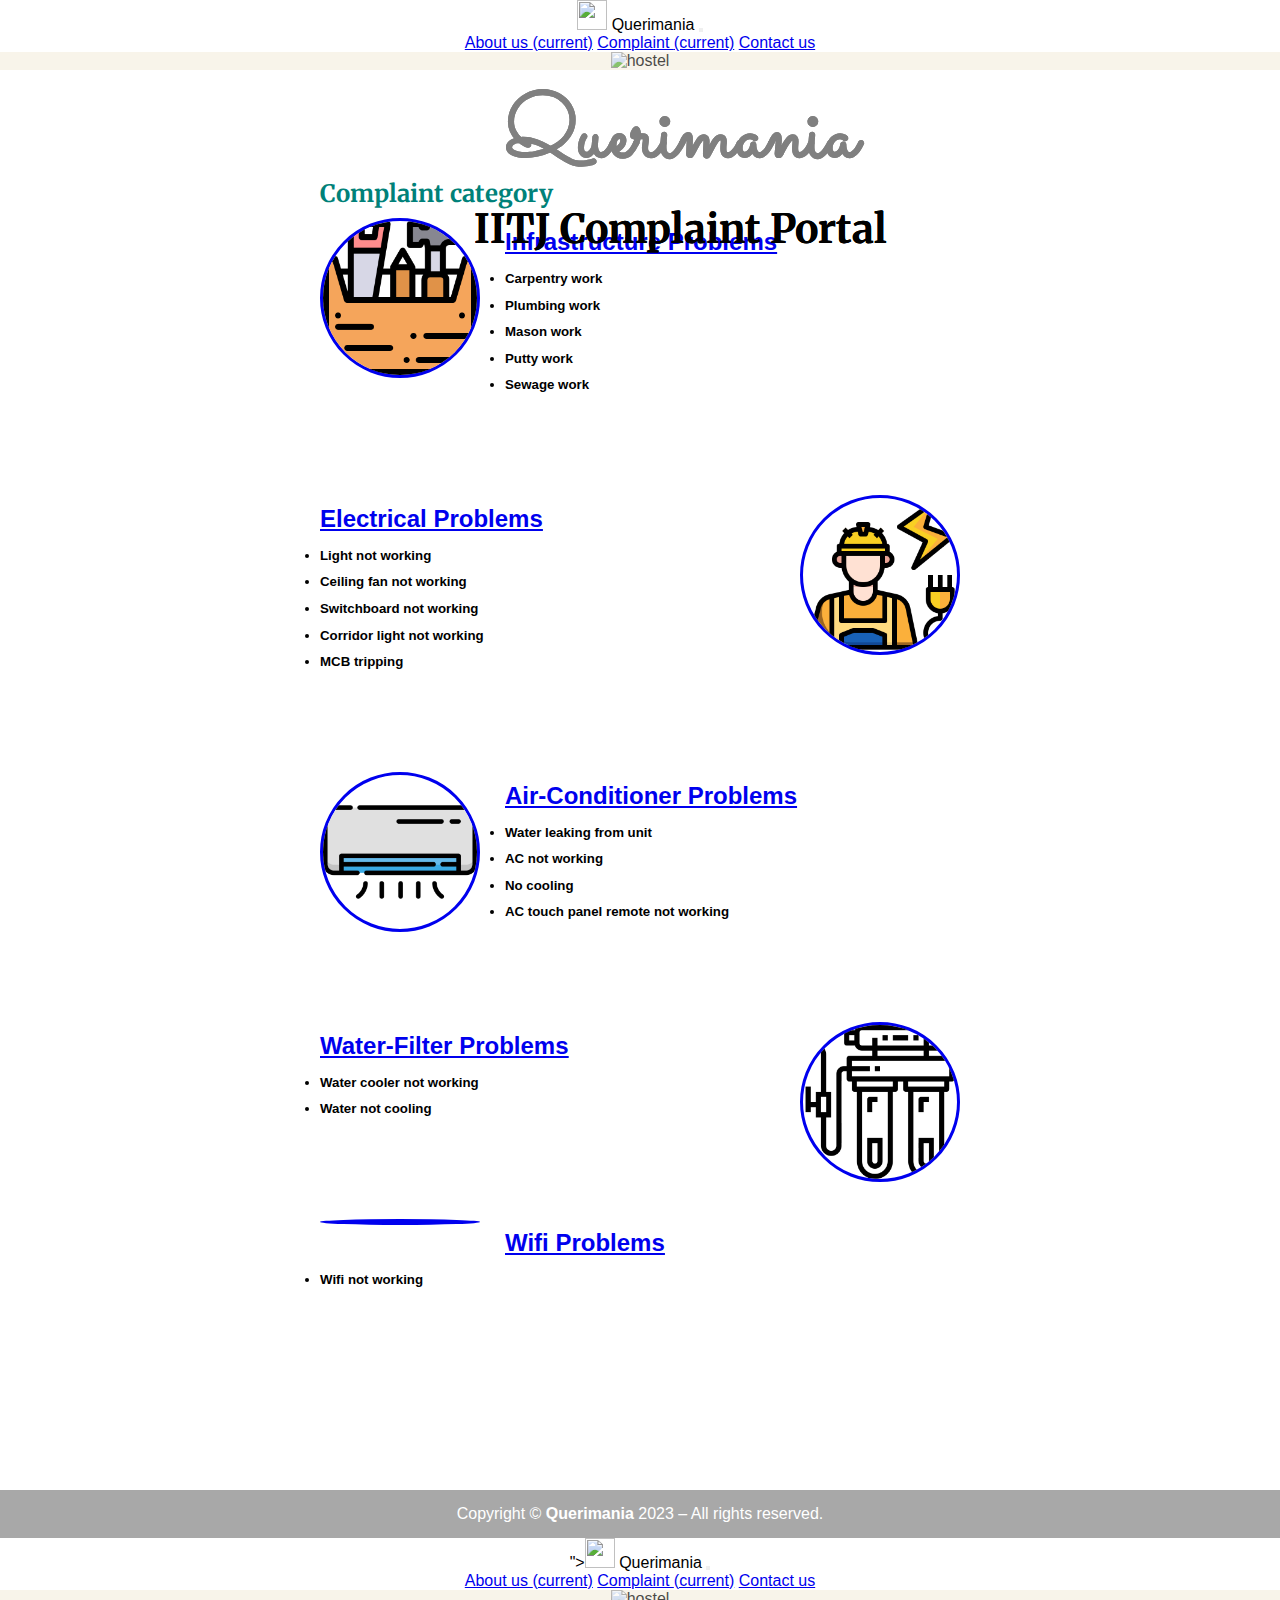
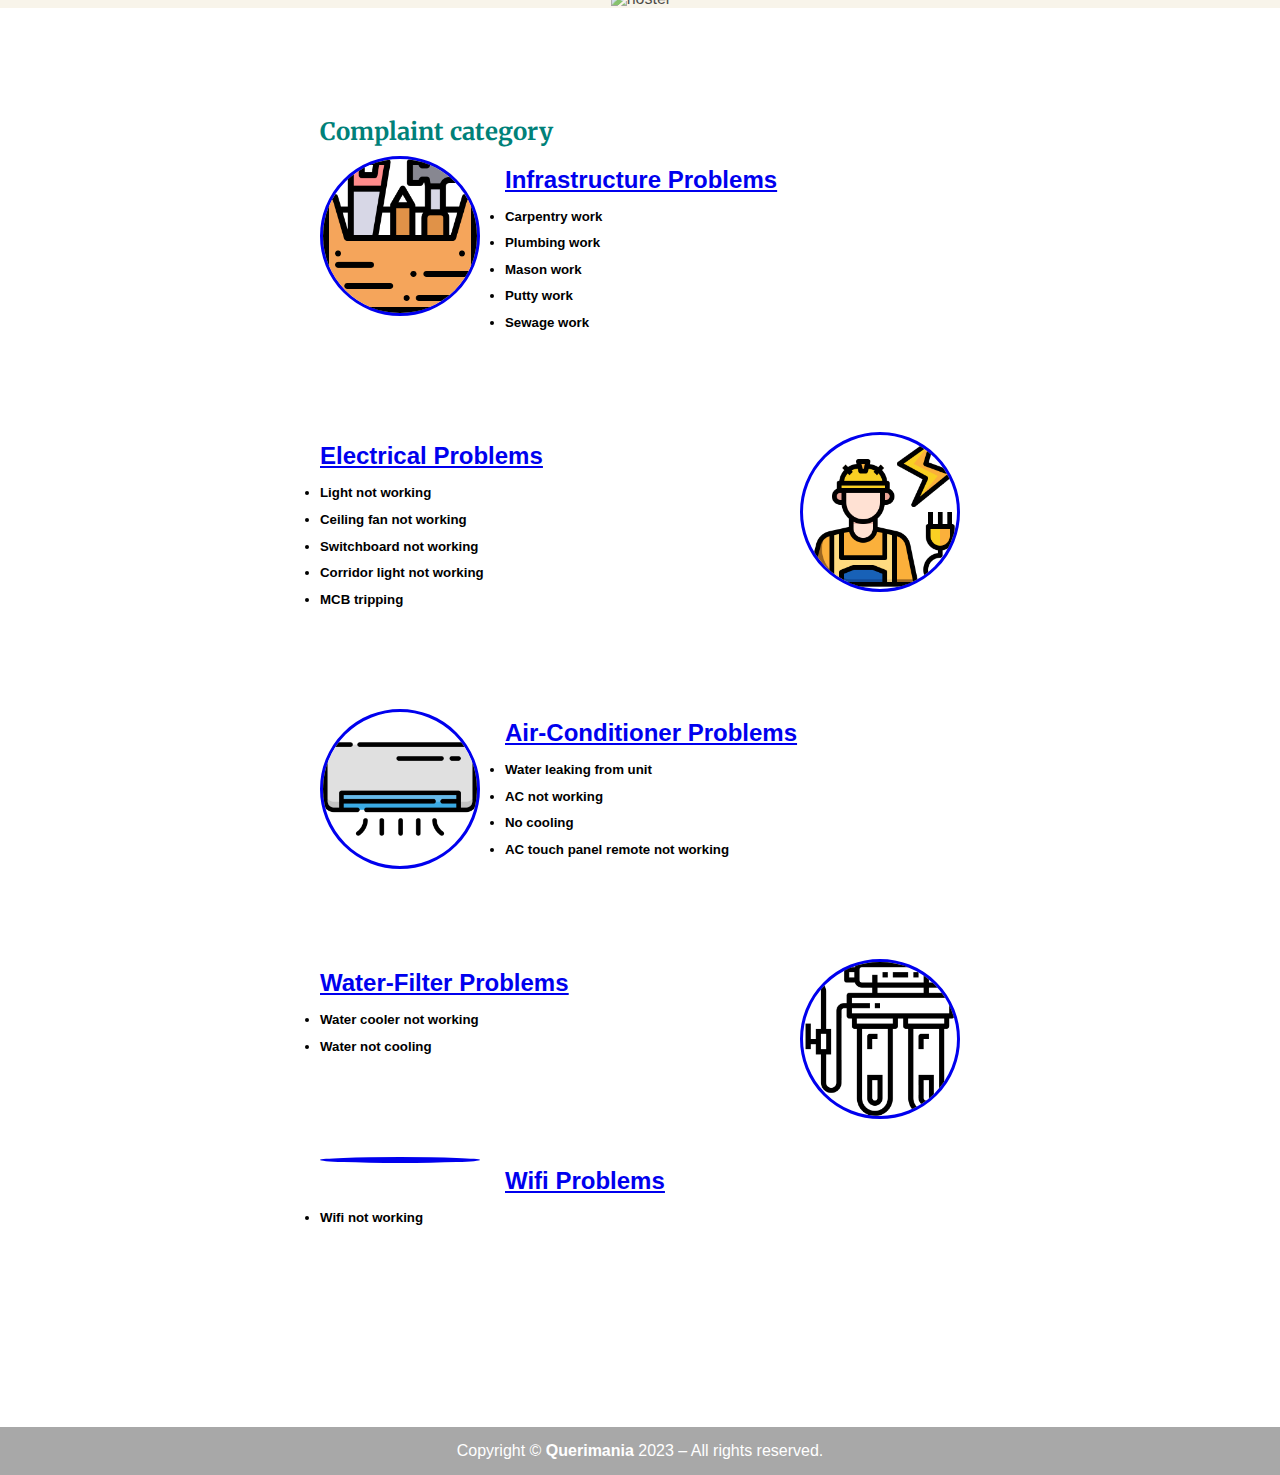
==== index.html @ 6a7a6a06 "Update index.html" ====
<!DOCTYPE html>
<html lang="en">
<head>
   
    <link rel="stylesheet" href="https://cdnjs.cloudflare.com/ajax/libs/font-awesome/6.0.0-beta2/css/all.min.css" integrity="sha512-YWzhKL2whUzgiheMoBFwW8CKV4qpHQAEuvilg9FAn5VJUDwKZZxkJNuGM4XkWuk94WCrrwslk8yWNGmY1EduTA==" crossorigin="anonymous" referrerpolicy="no-referrer" />
    <link rel="preconnect" href="https://fonts.googleapis.com">
    <link rel="preconnect" href="https://fonts.gstatic.com" crossorigin>
    <link href="https://fonts.googleapis.com/css2?family=Merriweather&family=Montserrat&family=Sacramento&display=swap" rel="stylesheet">
    <title>Querimania</title>
    <link href="https://cdn.jsdelivr.net/npm/bootstrap@5.1.3/dist/css/bootstrap.min.css" rel="stylesheet" integrity="sha384-1BmE4kWBq78iYhFldvKuhfTAU6auU8tT94WrHftjDbrCEXSU1oBoqyl2QvZ6jIW3" crossorigin="anonymous">
    <script src="https://cdn.jsdelivr.net/npm/bootstrap@5.1.3/dist/js/bootstrap.bundle.min.js" integrity="sha384-ka7Sk0Gln4gmtz2MlQnikT1wXgYsOg+OMhuP+IlRH9sENBO0LRn5q+8nbTov4+1p" crossorigin="anonymous"></script>
    <link rel="stylesheet" href="css/style.css">
    <link rel="icon" type="image/x-icon" href="https://upload.wikimedia.org/wikipedia/en/8/81/Indian_Institute_of_Technology_Jodhpur_Logo.svg">
</head>
<body bgcolor=#F8F4EA >
    <center>
        <nav class="navbar navbar-expand-lg navbar-dark bg-dark">
            <a class="navbar-brand" href="<!DOCTYPE html>
<html lang="en">
<head>
   
    <link rel="stylesheet" href="https://cdnjs.cloudflare.com/ajax/libs/font-awesome/6.0.0-beta2/css/all.min.css" integrity="sha512-YWzhKL2whUzgiheMoBFwW8CKV4qpHQAEuvilg9FAn5VJUDwKZZxkJNuGM4XkWuk94WCrrwslk8yWNGmY1EduTA==" crossorigin="anonymous" referrerpolicy="no-referrer" />
    <link rel="preconnect" href="https://fonts.googleapis.com">
    <link rel="preconnect" href="https://fonts.gstatic.com" crossorigin>
    <link href="https://fonts.googleapis.com/css2?family=Merriweather&family=Montserrat&family=Sacramento&display=swap" rel="stylesheet">
    <title>Querimania</title>
    <link href="https://cdn.jsdelivr.net/npm/bootstrap@5.1.3/dist/css/bootstrap.min.css" rel="stylesheet" integrity="sha384-1BmE4kWBq78iYhFldvKuhfTAU6auU8tT94WrHftjDbrCEXSU1oBoqyl2QvZ6jIW3" crossorigin="anonymous">
    <script src="https://cdn.jsdelivr.net/npm/bootstrap@5.1.3/dist/js/bootstrap.bundle.min.js" integrity="sha384-ka7Sk0Gln4gmtz2MlQnikT1wXgYsOg+OMhuP+IlRH9sENBO0LRn5q+8nbTov4+1p" crossorigin="anonymous"></script>
    <link rel="stylesheet" href="css/style.css">
    <link rel="icon" type="image/x-icon" href="https://upload.wikimedia.org/wikipedia/en/8/81/Indian_Institute_of_Technology_Jodhpur_Logo.svg">
</head>
<body bgcolor=#F8F4EA >
    <center>
        <nav class="navbar navbar-expand-lg navbar-dark bg-dark">
            <a class="navbar-brand" https://querimania.github.io/iitj/"><img src="https://upload.wikimedia.org/wikipedia/en/8/81/Indian_Institute_of_Technology_Jodhpur_Logo.svg" width="30" height="30" class="d-inline-block align-top" alt="">
                Querimania</a>
            <button class="navbar-toggler" type="button" data-toggle="collapse" data-target="#navbarNavAltMarkup" aria-controls="navbarNavAltMarkup" aria-expanded="false" aria-label="Toggle navigation">
              <span class="navbar-toggler-icon"></span>
            </button>
            <div class="collapse navbar-collapse" id="navbarNavAltMarkup">
              <div class="navbar-nav">
                <a class="nav-item nav-link active" href="https://querimania.github.io/iitj/au.html">About us <span class="sr-only">(current)</span></a>
                <a class="nav-item nav-link active" href="https://querimania.github.io/iitj/complain.html">Complaint <span class="sr-only">(current)</span></a>
                <a class="nav-item nav-link" href="https://docs.google.com/forms/d/e/1FAIpQLSfyJDzvRaezOXPkCBb9kasWrLsYLkIfKu8VEbDp6EZY1Rfx2Q/viewform">Contact us</a>
                <!-- <a class="nav-item nav-link" href="#">Pricing</a>
                <a class="nav-item nav-link disabled" href="#">Disabled</a> -->
              </div>
            </div>
          </nav>
    <div class="top-container">
        <!-- <h1 class="title">Querimania</h1>
        <h2 class="description">IITJ Complaint Portal</h2>  -->
        <!-- <img class="img" src="Images/hostel.png" alt="hostel">        -->
        <img class="img" src="https://abped-college-dashboard.s3.us-east-2.amazonaws.com/tted/college-backend/college/4fff8591-2fa2-4b59-a656-4f50a61eaf90.jpg" alt="hostel">   
        <div class="banner-text">
            <h1 class="title">Querimania</h1>
        <h2 class="description">IITJ Complaint Portal</h2> 
        </div>    
    </div>
    <div class="complains" >
        <h2>Complaint category</h2>
        <a href="complain.html"><img class="civil" src="Images/carpenter.png" alt=""></a>
         <h2><u><a href="complain.html"> Infrastructure Problems</u></a></h2>
         <!-- <p>Complains related to carpentry,plumbing,mason,etc</p> -->
         <ul>
            <h5>
            <li>Carpentry work</li>
            <li>Plumbing work</li>
            <li>Mason work</li>
            <li>Putty work</li>
            <li>Sewage work</li>
            </h5>
         </ul>
         <br><br><br>
         <a href="complain.html"><img class="electrical" src="Images/electrician.png" alt=""></a>
         <h2><u><a href="complain.html"> Electrical Problems</a></u></h2>
         <!-- <p>Complains related to Internal electrical or external electrical problems</p> -->
         <ul>
            <h5>
            <li>Light not working</li>
            <li>Ceiling fan not working</li>
            <li>Switchboard not working</li>
            <li>Corridor light not working</li>
            <li>MCB tripping</li>
            </h5>
         </ul>
         <br><br><br>
        <a href="complain.html"><img class="AC" src="Images/air-conditioner.png" alt=""></a>
         <h2><u><a href="complain.html"> Air-Conditioner Problems</a> </u></h2>
         <!-- <p>Complains related to Air-Conditioner such as AC not working and others</p> -->
         <ul>
            <h5>
            <li>Water leaking from unit</li>
            <li>AC not working</li>
            <li>No cooling</li>
            <li>AC touch panel remote not working</li>
            </h5>
         </ul>
         <br><br><br>
         <a href="complain.html"><img class="water-filter" src="Images/water-filter.png" alt=""></a>
         <h2><u><a href="complain.html"> Water-Filter Problems</a> </u></h2>
         <!-- <p>Complains related to water filter such as water filter not working and others</p> -->
         <ul>
            <h5>
            <li>Water cooler not working</li>
            <li>Water not cooling</li>
            </h5>
         </ul>
         <br><br><br>
         <a href="complain.html"><img class="civil" src="https://play-lh.googleusercontent.com/bdwM_61LXLIzZOy1WboWWTWm0y0yfzTwm1og5od5hm4U4ktdkW3DqWYvLfAi6OEk7kA" alt=""></a>
         <h2><u><a href="complain.html"> Wifi Problems</a> </u></h2>
         <!-- <p>Complains related to carpentry,plumbing,mason,etc</p> -->
         <ul>
            <h5>
            <li>Wifi not working</li>
            <!-- <li>Plumbing work</li>
            <li>Mason work</li>
            <li>Putty work</li>
            <li>Sewage work</li> -->
            </h5>
         </ul>
         <br><br><br>
        </div>
    </div>
    <div class="copyright_footer">
       <footer> Copyright © <b>Querimania</b> 2023 – All rights reserved.</footer>
    </div>
   
    </center>

</html>"><img src="https://upload.wikimedia.org/wikipedia/en/8/81/Indian_Institute_of_Technology_Jodhpur_Logo.svg" width="30" height="30" class="d-inline-block align-top" alt="">
                Querimania</a>
            <button class="navbar-toggler" type="button" data-toggle="collapse" data-target="#navbarNavAltMarkup" aria-controls="navbarNavAltMarkup" aria-expanded="false" aria-label="Toggle navigation">
              <span class="navbar-toggler-icon"></span>
            </button>
            <div class="collapse navbar-collapse" id="navbarNavAltMarkup">
              <div class="navbar-nav">
                <a class="nav-item nav-link active" href="au.html">About us <span class="sr-only">(current)</span></a>
                <a class="nav-item nav-link active" href="complain.html">Complaint <span class="sr-only">(current)</span></a>
                <a class="nav-item nav-link" href="https://docs.google.com/forms/d/e/1FAIpQLSfyJDzvRaezOXPkCBb9kasWrLsYLkIfKu8VEbDp6EZY1Rfx2Q/viewform">Contact us</a>
                <!-- <a class="nav-item nav-link" href="#">Pricing</a>
                <a class="nav-item nav-link disabled" href="#">Disabled</a> -->
              </div>
            </div>
          </nav>
    <div class="top-container">
        <!-- <h1 class="title">Querimania</h1>
        <h2 class="description">IITJ Complaint Portal</h2>  -->
        <!-- <img class="img" src="Images/hostel.png" alt="hostel">        -->
        <img class="img" src="https://abped-college-dashboard.s3.us-east-2.amazonaws.com/tted/college-backend/college/4fff8591-2fa2-4b59-a656-4f50a61eaf90.jpg" alt="hostel">   
        <div class="banner-text">
            <h1 class="title">Querimania</h1>
        <h2 class="description">IITJ Complaint Portal</h2> 
        </div>    
    </div>
    <div class="complains" >
        <h2>Complaint category</h2>
        <a href="complain.html"><img class="civil" src="Images/carpenter.png" alt=""></a>
         <h2><u><a href="complain.html"> Infrastructure Problems</u></a></h2>
         <!-- <p>Complains related to carpentry,plumbing,mason,etc</p> -->
         <ul>
            <h5>
            <li>Carpentry work</li>
            <li>Plumbing work</li>
            <li>Mason work</li>
            <li>Putty work</li>
            <li>Sewage work</li>
            </h5>
         </ul>
         <br><br><br>
         <a href="complain.html"><img class="electrical" src="Images/electrician.png" alt=""></a>
         <h2><u><a href="complain.html"> Electrical Problems</a></u></h2>
         <!-- <p>Complains related to Internal electrical or external electrical problems</p> -->
         <ul>
            <h5>
            <li>Light not working</li>
            <li>Ceiling fan not working</li>
            <li>Switchboard not working</li>
            <li>Corridor light not working</li>
            <li>MCB tripping</li>
            </h5>
         </ul>
         <br><br><br>
        <a href="complain.html"><img class="AC" src="Images/air-conditioner.png" alt=""></a>
         <h2><u><a href="complain.html"> Air-Conditioner Problems</a> </u></h2>
         <!-- <p>Complains related to Air-Conditioner such as AC not working and others</p> -->
         <ul>
            <h5>
            <li>Water leaking from unit</li>
            <li>AC not working</li>
            <li>No cooling</li>
            <li>AC touch panel remote not working</li>
            </h5>
         </ul>
         <br><br><br>
         <a href="complain.html"><img class="water-filter" src="Images/water-filter.png" alt=""></a>
         <h2><u><a href="complain.html"> Water-Filter Problems</a> </u></h2>
         <!-- <p>Complains related to water filter such as water filter not working and others</p> -->
         <ul>
            <h5>
            <li>Water cooler not working</li>
            <li>Water not cooling</li>
            </h5>
         </ul>
         <br><br><br>
         <a href="complain.html"><img class="civil" src="https://play-lh.googleusercontent.com/bdwM_61LXLIzZOy1WboWWTWm0y0yfzTwm1og5od5hm4U4ktdkW3DqWYvLfAi6OEk7kA" alt=""></a>
         <h2><u><a href="complain.html"> Wifi Problems</a> </u></h2>
         <!-- <p>Complains related to carpentry,plumbing,mason,etc</p> -->
         <ul>
            <h5>
            <li>Wifi not working</li>
            <!-- <li>Plumbing work</li>
            <li>Mason work</li>
            <li>Putty work</li>
            <li>Sewage work</li> -->
            </h5>
         </ul>
         <br><br><br>
        </div>
    </div>
    <div class="copyright_footer">
       <footer> Copyright © <b>Querimania</b> 2023 – All rights reserved.</footer>
    </div>
   
    </center>

</html>
---- css/style.css ----
.top-container{
    /* background-color: #ff4c68;  */
    background-color:#F8F4EA ;
    /* position: relative; */
    top: 0;
}
.navbar-brand{
  color: #000;
}
.img{
    width: 100%;
    height:100%;
    object-fit: cover;
    position: relative;
    opacity: 0.7;
}
.img_au{
    width: 100%;
    height:50%;
    object-fit: cover;
    position: relative;
    opacity: 0.7;
}
.banner-text{
    position: absolute;
    top: 3%;
    left: 37%;
}
p{
    font-family: 'Merriweather', serif;
    color: #008179;
}
h1{
    font-family: 'Sacramento', cursive;
    color:black;
}
h2{
    font-family: 'Merriweather', serif;
    color: #008179;
}
.title{
    font-size: 5.625rem;
    color: white;
    margin-top: 45px;
}
.description{
    font-size: 2.5rem;
    color: #000;
}
.complains{
    width: 50%;
    background-color:white ;
    margin: 100px auto 100px auto ;
    text-align: left;
    line-height: 2;
}
.civil{
    float: left;
    width: 25%;
    margin-right: 25px;
    border-radius: 100%;
    border: solid;
    background-color: white;
}
.electrical{
    float: right;
    width: 25%;
    margin-left: 10px;
    border-radius: 100%;
    border: solid;
    background-color: white;
}
.AC{
    float: left;
    width: 25%;
    margin-right: 25px;
    border-radius: 100%;
    border: solid;
    background-color: white;
}
.water-filter{
    float: right;
    width: 25%;
    margin-left: 10px;
    border-radius: 100%;
    border: solid;
    background-color: white;
}
.copyright_footer{
     /* position: absolute;  */
    color: white;
    bottom: 0;
    margin-bottom: 0px;
    width: 100%;
    background-color: #a8a8a8;
    line-height: 3;
    text-align: center;
    left: 0;
}
.copyright_footer_au{
    /* position: absolute;  */
   color: white;
   bottom: 0;
   margin-top: 120px;
   width: 100%;
   background-color: #a8a8a8;
   line-height: 3;
   text-align: center;
   left: 0;
}
.write_up{
    line-height: 32px;
    text-align: center;
}
/* .block:hover {
    background-color: #ddd;
    color: black;
  }
  .block {
    display: block;
    width: 100%;
    border: none;
    background-color: #04AA6D;
    color: white;
    padding: 14px 28px;
    font-size: 16px;
    cursor: pointer;
    text-align: center;
  } */
  .btn {
    border: 2px solid black;
    background-color: white;
    color: black;
    margin: auto;
    width: 25%;
    padding: 14px 28px;
    font-size: 16px;
    cursor: pointer;
  }
  
  /* Green */
  .success {
    border-color: #04AA6D;
    color: green;
  }
  
  .success:hover {
    background-color: #04AA6D;
    color: white;
  }
  
  /* Blue */
  .info {
    border-color: #2196F3;
    color: dodgerblue
  }
  
  .info:hover {
    background: #2196F3;
    color: white;
  }
  
  /* Orange */
  .warning {
    border-color: #ff9800;
    color: orange;
  }
  
  .warning:hover {
    background: #ff9800;
    color: white;
  }
  
  /* Red */
  .danger {
    border-color: #f44336;
    color: red
  }
  
  .danger:hover {
    background: #f44336;
    color: white;
  }
  
  /* Gray */
  .default {
    border-color: #e7e7e7;
    color: black;
  }
  
  .default:hover {
    background: #e7e7e7;
  }
  .column {
    float: left;
    width: 33.3%;
    margin-bottom: 16px;
    padding: 0 8px;
  }
  
  /* Display the columns below each other instead of side by side on small screens */
  @media screen and (max-width: 650px) {
    .column {
      width: 80%;
      display: block;
    }
  }
  
  /* Add some shadows to create a card effect */
  .card {
    box-shadow: 0 4px 8px 0 rgba(0, 0, 0, 0.2);
  }
  
  /* Some left and right padding inside the container */
  .container {
    padding: 0 16px;
  }
  
  /* Clear floats */
  .container::after, .row::after {
    content: "";
    clear: both;
    display: table;
  }
  
  .title {
    color: grey;
  }
  
  .button {
    border: none;
    outline: 0;
    display: inline-block;
    padding: 8px;
    color: white;
    background-color: #000;
    text-align: center;
    cursor: pointer;
    width: 100%;
  }
  
  .button:hover {
    background-color: #555;
  }
  /* .team
  {
    margin:  75px 0;;
  }
  h1{
    text-align: center;
    font-weight: bold;
    letter-spacing: 2px;
    color: #333;
    padding-bottom: 10px;
  }
  h1:after
  {
    content: '';
    background: #333;
    display: block;
    height: 3px;
    width: 150px;
    margin: 10px auto;
  }
.profile
{
    margin-top: 25px;
}
.profile .img-box
{
    opacity: 1;
    display: block;
    position: relative;
}
.profile h2{
    font-size: 22px;
    font-weight: bold;
    margin-top: 15px;
}
.profile h3{
    font-size: 15px;
    font-weight: bold;
    margin-top: 15px;
}
.img-box:after
{
    content: '';
    opacity: 0;
    background-color: rgba(0, 0, 0, 0.6);
    position: absolute;
    right: 0;
    left: 0;
    top: 0;
    bottom: 0;
} */
/* {
    font-family: Nunito, sans-serif;
  }
  
  .text-blk {
    margin-top: 0px;
    margin-right: 0px;
    margin-bottom: 0px;
    margin-left: 0px;
    line-height: 25px;
  }
  
  .responsive-container-block {
    min-height: 75px;
    height: fit-content;
    width: 100%;
    display: flex;
    flex-wrap: wrap;
    margin-top: 0px;
    margin-right: auto;
    margin-bottom: 0px;
    margin-left: auto;
    justify-content: flex-start;
  }
  
  .container-block {
    min-height: 75px;
    height: fit-content;
    width: 100%;
    padding-top: 10px;
    padding-right: 10px;
    padding-bottom: 10px;
    padding-left: 10px;
    display: block;
  }
  
  .responsive-cell-block {
    min-height: 75px;
  }
  
  .container {
    max-width: 1380px;
    margin-top: 80px;
    margin-right: auto;
    margin-bottom: 80px;
    margin-left: auto;
    padding-top: 0px;
    padding-right: 30px;
    padding-bottom: 0px;
    padding-left: 30px;
  }
  
  .team-head-text {
    font-size: 48px;
    line-height: 50px;
    font-weight: 900;
    text-align: center;
    margin-top: 0px;
    margin-right: 0px;
    margin-bottom: 70px;
    margin-left: 0px;
  }
  
  .name {
    font-size: 18px;
    margin-top: 11px;
    margin-right: 0px;
    margin-bottom: 0px;
    margin-left: 0px;
    font-weight: 700;
  }
  
  .position {
    margin-top: 5px;
    margin-right: 0px;
    margin-bottom: 0px;
    margin-left: 0px;
  }
  
  .team-card-container {
    width: 263px;
    margin-top: 0px;
    margin-right: 15px;
    margin-bottom: 30px;
    margin-left: 15px;
  }
  
  .teamcard-container {
    justify-content: space-evenly;
  }
  
  .team-img-wrapper {
    border-top-left-radius: 6px;
    border-top-right-radius: 6px;
    border-bottom-right-radius: 6px;
    border-bottom-left-radius: 6px;
  }
  
  .team-img {
    max-width: 100%;
  }
  
  @media (max-width: 500px) {
    .team-card-container {
      margin-top: 0px;
      margin-right: 0px;
      margin-bottom: 30px;
      margin-left: 0px;
      width: 100%;
    }
  
    .team-img {
      width: 100%;
    } */
    @import url('https://fonts.googleapis.com/css?family=Exo+2|Yatra+One');

*{
  margin: 0;
  padding: 0;
  box-sizing: border-box;
  font-family: 'Exo 2', sans-serif;
}

body{
  background: white;
}

.wrapper{
  margin-top: 60px;
  text-align: center;
}

.wrapper h1{
  font-family: 'Yatra One', cursive;
  font-size: 48px;
  color: #fff;
  margin-bottom: 25px;
}

.our_team{
  width: auto;
  display: flex;
  justify-content: center;
  flex-wrap: wrap;
}

.our_team .team_member{
  width: 250px;
  margin: 5px;
  background: #fff;
  padding: 20px 10px;
}

.our_team .team_member .member_img{
  background: #e9e5fa;  
  max-width: 190px;
  width: 100%;
  height: 190px;
  margin: 0 auto;
  border-radius: 50%;
  padding: 5px;
  position: relative;
  cursor: pointer;
}

.our_team .team_member .member_img img{
  width: 100%;
  height: 100%;
}

.our_team .team_member h3{
  text-transform: uppercase;
  font-size: 18px;
  line-height: 18px;
  letter-spacing: 2px;
  margin: 15px 0 0px;
}

.our_team .team_member span{
  font-size: 10px;
}

.our_team .team_member p{
  margin-top: 20px;
  font-size: 14px;
  line-height: 20px;
}

.our_team .team_member .member_img .social_media{
  position: absolute;
  top: 5px;
  left: 5px;
  background: rgba(0,0,0,0.65);
  width: 95%;
  height: 95%;
  border-radius: 50%;
  display: flex;
  justify-content: center;
  align-items: center;
  transform: scale(0);
   transition: all 0.5s ease;
}

.our_team .team_member .member_img .social_media .item{
  margin: 0 10px;
}

.our_team .team_member .member_img .social_media .fab{
  color: #8c7ae6;
  font-size: 20px;
}
.w3-show-inline-block{
    
  }
---- css/style.css ----
.top-container{
    /* background-color: #ff4c68;  */
    background-color:#F8F4EA ;
    /* position: relative; */
    top: 0;
}
.navbar-brand{
  color: #000;
}
.img{
    width: 100%;
    height:100%;
    object-fit: cover;
    position: relative;
    opacity: 0.7;
}
.img_au{
    width: 100%;
    height:50%;
    object-fit: cover;
    position: relative;
    opacity: 0.7;
}
.banner-text{
    position: absolute;
    top: 3%;
    left: 37%;
}
p{
    font-family: 'Merriweather', serif;
    color: #008179;
}
h1{
    font-family: 'Sacramento', cursive;
    color:black;
}
h2{
    font-family: 'Merriweather', serif;
    color: #008179;
}
.title{
    font-size: 5.625rem;
    color: white;
    margin-top: 45px;
}
.description{
    font-size: 2.5rem;
    color: #000;
}
.complains{
    width: 50%;
    background-color:white ;
    margin: 100px auto 100px auto ;
    text-align: left;
    line-height: 2;
}
.civil{
    float: left;
    width: 25%;
    margin-right: 25px;
    border-radius: 100%;
    border: solid;
    background-color: white;
}
.electrical{
    float: right;
    width: 25%;
    margin-left: 10px;
    border-radius: 100%;
    border: solid;
    background-color: white;
}
.AC{
    float: left;
    width: 25%;
    margin-right: 25px;
    border-radius: 100%;
    border: solid;
    background-color: white;
}
.water-filter{
    float: right;
    width: 25%;
    margin-left: 10px;
    border-radius: 100%;
    border: solid;
    background-color: white;
}
.copyright_footer{
     /* position: absolute;  */
    color: white;
    bottom: 0;
    margin-bottom: 0px;
    width: 100%;
    background-color: #a8a8a8;
    line-height: 3;
    text-align: center;
    left: 0;
}
.copyright_footer_au{
    /* position: absolute;  */
   color: white;
   bottom: 0;
   margin-top: 120px;
   width: 100%;
   background-color: #a8a8a8;
   line-height: 3;
   text-align: center;
   left: 0;
}
.write_up{
    line-height: 32px;
    text-align: center;
}
/* .block:hover {
    background-color: #ddd;
    color: black;
  }
  .block {
    display: block;
    width: 100%;
    border: none;
    background-color: #04AA6D;
    color: white;
    padding: 14px 28px;
    font-size: 16px;
    cursor: pointer;
    text-align: center;
  } */
  .btn {
    border: 2px solid black;
    background-color: white;
    color: black;
    margin: auto;
    width: 25%;
    padding: 14px 28px;
    font-size: 16px;
    cursor: pointer;
  }
  
  /* Green */
  .success {
    border-color: #04AA6D;
    color: green;
  }
  
  .success:hover {
    background-color: #04AA6D;
    color: white;
  }
  
  /* Blue */
  .info {
    border-color: #2196F3;
    color: dodgerblue
  }
  
  .info:hover {
    background: #2196F3;
    color: white;
  }
  
  /* Orange */
  .warning {
    border-color: #ff9800;
    color: orange;
  }
  
  .warning:hover {
    background: #ff9800;
    color: white;
  }
  
  /* Red */
  .danger {
    border-color: #f44336;
    color: red
  }
  
  .danger:hover {
    background: #f44336;
    color: white;
  }
  
  /* Gray */
  .default {
    border-color: #e7e7e7;
    color: black;
  }
  
  .default:hover {
    background: #e7e7e7;
  }
  .column {
    float: left;
    width: 33.3%;
    margin-bottom: 16px;
    padding: 0 8px;
  }
  
  /* Display the columns below each other instead of side by side on small screens */
  @media screen and (max-width: 650px) {
    .column {
      width: 80%;
      display: block;
    }
  }
  
  /* Add some shadows to create a card effect */
  .card {
    box-shadow: 0 4px 8px 0 rgba(0, 0, 0, 0.2);
  }
  
  /* Some left and right padding inside the container */
  .container {
    padding: 0 16px;
  }
  
  /* Clear floats */
  .container::after, .row::after {
    content: "";
    clear: both;
    display: table;
  }
  
  .title {
    color: grey;
  }
  
  .button {
    border: none;
    outline: 0;
    display: inline-block;
    padding: 8px;
    color: white;
    background-color: #000;
    text-align: center;
    cursor: pointer;
    width: 100%;
  }
  
  .button:hover {
    background-color: #555;
  }
  /* .team
  {
    margin:  75px 0;;
  }
  h1{
    text-align: center;
    font-weight: bold;
    letter-spacing: 2px;
    color: #333;
    padding-bottom: 10px;
  }
  h1:after
  {
    content: '';
    background: #333;
    display: block;
    height: 3px;
    width: 150px;
    margin: 10px auto;
  }
.profile
{
    margin-top: 25px;
}
.profile .img-box
{
    opacity: 1;
    display: block;
    position: relative;
}
.profile h2{
    font-size: 22px;
    font-weight: bold;
    margin-top: 15px;
}
.profile h3{
    font-size: 15px;
    font-weight: bold;
    margin-top: 15px;
}
.img-box:after
{
    content: '';
    opacity: 0;
    background-color: rgba(0, 0, 0, 0.6);
    position: absolute;
    right: 0;
    left: 0;
    top: 0;
    bottom: 0;
} */
/* {
    font-family: Nunito, sans-serif;
  }
  
  .text-blk {
    margin-top: 0px;
    margin-right: 0px;
    margin-bottom: 0px;
    margin-left: 0px;
    line-height: 25px;
  }
  
  .responsive-container-block {
    min-height: 75px;
    height: fit-content;
    width: 100%;
    display: flex;
    flex-wrap: wrap;
    margin-top: 0px;
    margin-right: auto;
    margin-bottom: 0px;
    margin-left: auto;
    justify-content: flex-start;
  }
  
  .container-block {
    min-height: 75px;
    height: fit-content;
    width: 100%;
    padding-top: 10px;
    padding-right: 10px;
    padding-bottom: 10px;
    padding-left: 10px;
    display: block;
  }
  
  .responsive-cell-block {
    min-height: 75px;
  }
  
  .container {
    max-width: 1380px;
    margin-top: 80px;
    margin-right: auto;
    margin-bottom: 80px;
    margin-left: auto;
    padding-top: 0px;
    padding-right: 30px;
    padding-bottom: 0px;
    padding-left: 30px;
  }
  
  .team-head-text {
    font-size: 48px;
    line-height: 50px;
    font-weight: 900;
    text-align: center;
    margin-top: 0px;
    margin-right: 0px;
    margin-bottom: 70px;
    margin-left: 0px;
  }
  
  .name {
    font-size: 18px;
    margin-top: 11px;
    margin-right: 0px;
    margin-bottom: 0px;
    margin-left: 0px;
    font-weight: 700;
  }
  
  .position {
    margin-top: 5px;
    margin-right: 0px;
    margin-bottom: 0px;
    margin-left: 0px;
  }
  
  .team-card-container {
    width: 263px;
    margin-top: 0px;
    margin-right: 15px;
    margin-bottom: 30px;
    margin-left: 15px;
  }
  
  .teamcard-container {
    justify-content: space-evenly;
  }
  
  .team-img-wrapper {
    border-top-left-radius: 6px;
    border-top-right-radius: 6px;
    border-bottom-right-radius: 6px;
    border-bottom-left-radius: 6px;
  }
  
  .team-img {
    max-width: 100%;
  }
  
  @media (max-width: 500px) {
    .team-card-container {
      margin-top: 0px;
      margin-right: 0px;
      margin-bottom: 30px;
      margin-left: 0px;
      width: 100%;
    }
  
    .team-img {
      width: 100%;
    } */
    @import url('https://fonts.googleapis.com/css?family=Exo+2|Yatra+One');

*{
  margin: 0;
  padding: 0;
  box-sizing: border-box;
  font-family: 'Exo 2', sans-serif;
}

body{
  background: white;
}

.wrapper{
  margin-top: 60px;
  text-align: center;
}

.wrapper h1{
  font-family: 'Yatra One', cursive;
  font-size: 48px;
  color: #fff;
  margin-bottom: 25px;
}

.our_team{
  width: auto;
  display: flex;
  justify-content: center;
  flex-wrap: wrap;
}

.our_team .team_member{
  width: 250px;
  margin: 5px;
  background: #fff;
  padding: 20px 10px;
}

.our_team .team_member .member_img{
  background: #e9e5fa;  
  max-width: 190px;
  width: 100%;
  height: 190px;
  margin: 0 auto;
  border-radius: 50%;
  padding: 5px;
  position: relative;
  cursor: pointer;
}

.our_team .team_member .member_img img{
  width: 100%;
  height: 100%;
}

.our_team .team_member h3{
  text-transform: uppercase;
  font-size: 18px;
  line-height: 18px;
  letter-spacing: 2px;
  margin: 15px 0 0px;
}

.our_team .team_member span{
  font-size: 10px;
}

.our_team .team_member p{
  margin-top: 20px;
  font-size: 14px;
  line-height: 20px;
}

.our_team .team_member .member_img .social_media{
  position: absolute;
  top: 5px;
  left: 5px;
  background: rgba(0,0,0,0.65);
  width: 95%;
  height: 95%;
  border-radius: 50%;
  display: flex;
  justify-content: center;
  align-items: center;
  transform: scale(0);
   transition: all 0.5s ease;
}

.our_team .team_member .member_img .social_media .item{
  margin: 0 10px;
}

.our_team .team_member .member_img .social_media .fab{
  color: #8c7ae6;
  font-size: 20px;
}
.w3-show-inline-block{
    
  }
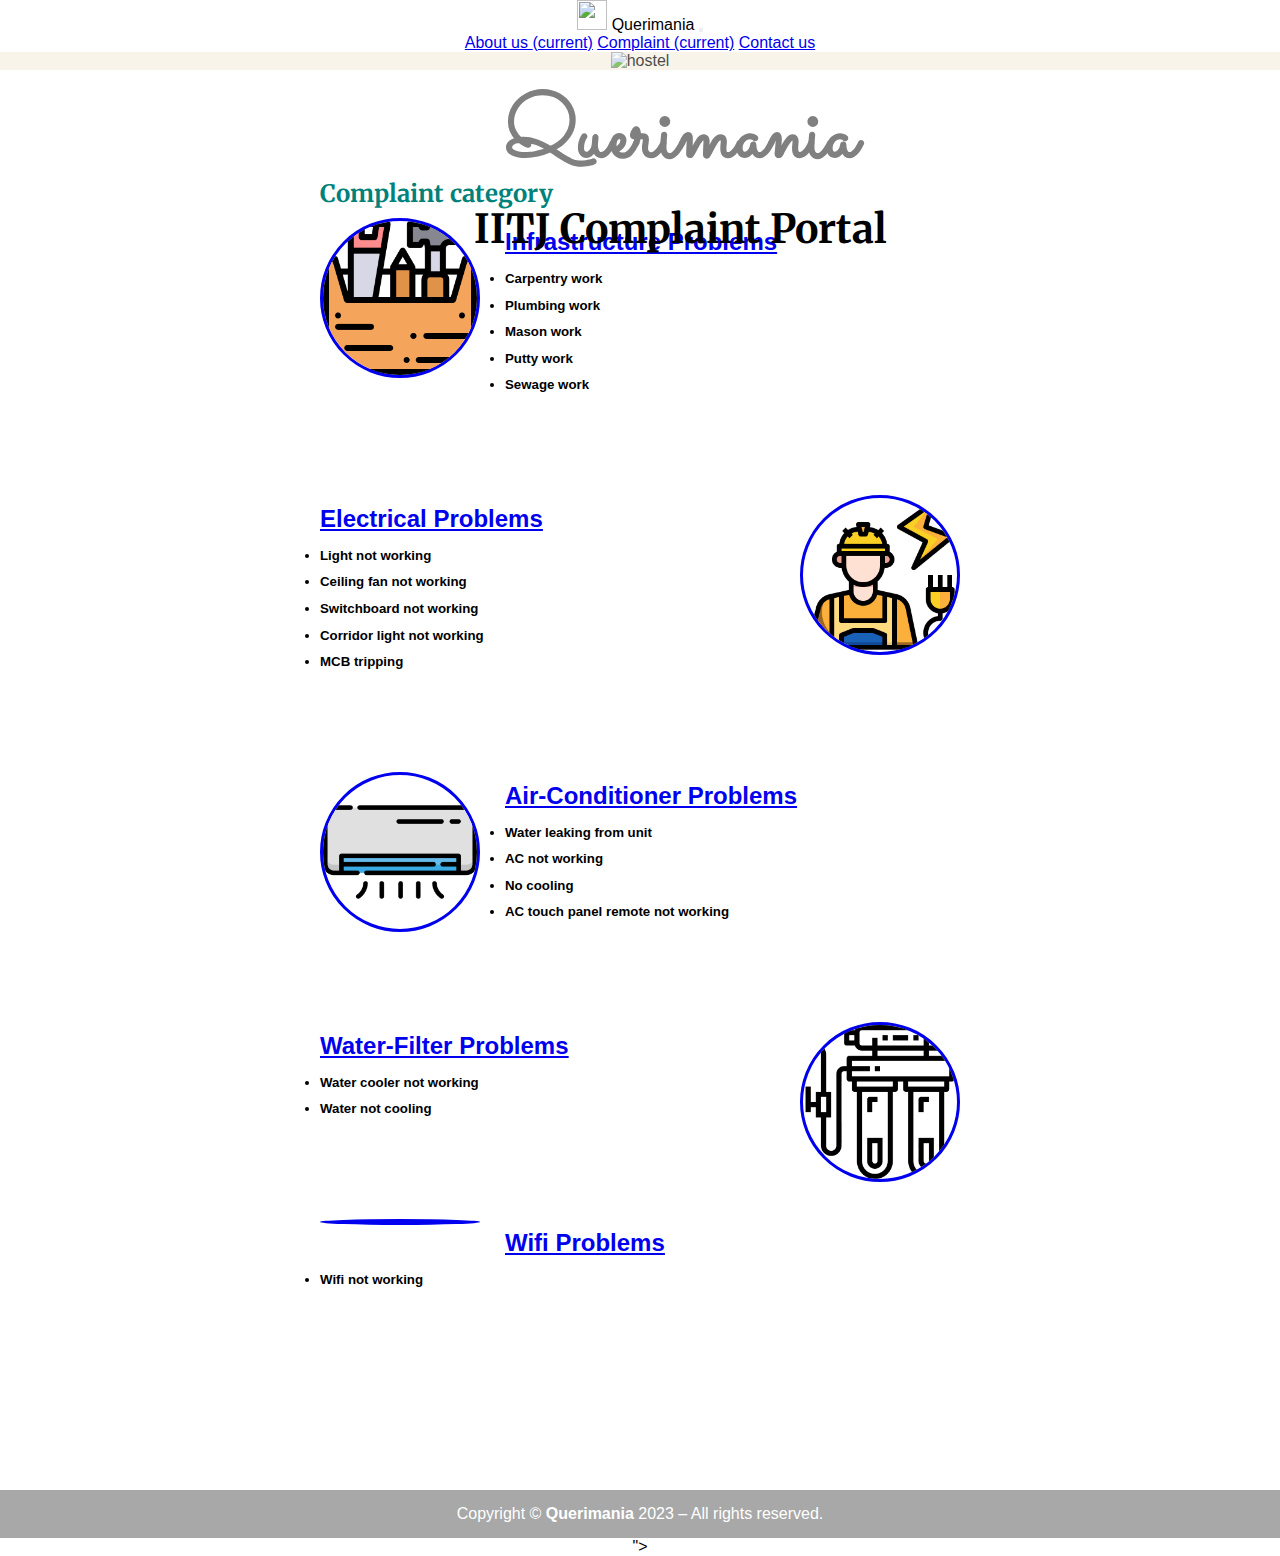
==== commit 0a849e8d: "Update index.html" ====
--- a/index.html
+++ b/index.html
@@ -128,100 +128,4 @@
    
     </center>
 
-</html>"><img src="https://upload.wikimedia.org/wikipedia/en/8/81/Indian_Institute_of_Technology_Jodhpur_Logo.svg" width="30" height="30" class="d-inline-block align-top" alt="">
-                Querimania</a>
-            <button class="navbar-toggler" type="button" data-toggle="collapse" data-target="#navbarNavAltMarkup" aria-controls="navbarNavAltMarkup" aria-expanded="false" aria-label="Toggle navigation">
-              <span class="navbar-toggler-icon"></span>
-            </button>
-            <div class="collapse navbar-collapse" id="navbarNavAltMarkup">
-              <div class="navbar-nav">
-                <a class="nav-item nav-link active" href="au.html">About us <span class="sr-only">(current)</span></a>
-                <a class="nav-item nav-link active" href="complain.html">Complaint <span class="sr-only">(current)</span></a>
-                <a class="nav-item nav-link" href="https://docs.google.com/forms/d/e/1FAIpQLSfyJDzvRaezOXPkCBb9kasWrLsYLkIfKu8VEbDp6EZY1Rfx2Q/viewform">Contact us</a>
-                <!-- <a class="nav-item nav-link" href="#">Pricing</a>
-                <a class="nav-item nav-link disabled" href="#">Disabled</a> -->
-              </div>
-            </div>
-          </nav>
-    <div class="top-container">
-        <!-- <h1 class="title">Querimania</h1>
-        <h2 class="description">IITJ Complaint Portal</h2>  -->
-        <!-- <img class="img" src="Images/hostel.png" alt="hostel">        -->
-        <img class="img" src="https://abped-college-dashboard.s3.us-east-2.amazonaws.com/tted/college-backend/college/4fff8591-2fa2-4b59-a656-4f50a61eaf90.jpg" alt="hostel">   
-        <div class="banner-text">
-            <h1 class="title">Querimania</h1>
-        <h2 class="description">IITJ Complaint Portal</h2> 
-        </div>    
-    </div>
-    <div class="complains" >
-        <h2>Complaint category</h2>
-        <a href="complain.html"><img class="civil" src="Images/carpenter.png" alt=""></a>
-         <h2><u><a href="complain.html"> Infrastructure Problems</u></a></h2>
-         <!-- <p>Complains related to carpentry,plumbing,mason,etc</p> -->
-         <ul>
-            <h5>
-            <li>Carpentry work</li>
-            <li>Plumbing work</li>
-            <li>Mason work</li>
-            <li>Putty work</li>
-            <li>Sewage work</li>
-            </h5>
-         </ul>
-         <br><br><br>
-         <a href="complain.html"><img class="electrical" src="Images/electrician.png" alt=""></a>
-         <h2><u><a href="complain.html"> Electrical Problems</a></u></h2>
-         <!-- <p>Complains related to Internal electrical or external electrical problems</p> -->
-         <ul>
-            <h5>
-            <li>Light not working</li>
-            <li>Ceiling fan not working</li>
-            <li>Switchboard not working</li>
-            <li>Corridor light not working</li>
-            <li>MCB tripping</li>
-            </h5>
-         </ul>
-         <br><br><br>
-        <a href="complain.html"><img class="AC" src="Images/air-conditioner.png" alt=""></a>
-         <h2><u><a href="complain.html"> Air-Conditioner Problems</a> </u></h2>
-         <!-- <p>Complains related to Air-Conditioner such as AC not working and others</p> -->
-         <ul>
-            <h5>
-            <li>Water leaking from unit</li>
-            <li>AC not working</li>
-            <li>No cooling</li>
-            <li>AC touch panel remote not working</li>
-            </h5>
-         </ul>
-         <br><br><br>
-         <a href="complain.html"><img class="water-filter" src="Images/water-filter.png" alt=""></a>
-         <h2><u><a href="complain.html"> Water-Filter Problems</a> </u></h2>
-         <!-- <p>Complains related to water filter such as water filter not working and others</p> -->
-         <ul>
-            <h5>
-            <li>Water cooler not working</li>
-            <li>Water not cooling</li>
-            </h5>
-         </ul>
-         <br><br><br>
-         <a href="complain.html"><img class="civil" src="https://play-lh.googleusercontent.com/bdwM_61LXLIzZOy1WboWWTWm0y0yfzTwm1og5od5hm4U4ktdkW3DqWYvLfAi6OEk7kA" alt=""></a>
-         <h2><u><a href="complain.html"> Wifi Problems</a> </u></h2>
-         <!-- <p>Complains related to carpentry,plumbing,mason,etc</p> -->
-         <ul>
-            <h5>
-            <li>Wifi not working</li>
-            <!-- <li>Plumbing work</li>
-            <li>Mason work</li>
-            <li>Putty work</li>
-            <li>Sewage work</li> -->
-            </h5>
-         </ul>
-         <br><br><br>
-        </div>
-    </div>
-    <div class="copyright_footer">
-       <footer> Copyright © <b>Querimania</b> 2023 – All rights reserved.</footer>
-    </div>
-   
-    </center>
-
-</html>
+</html>">
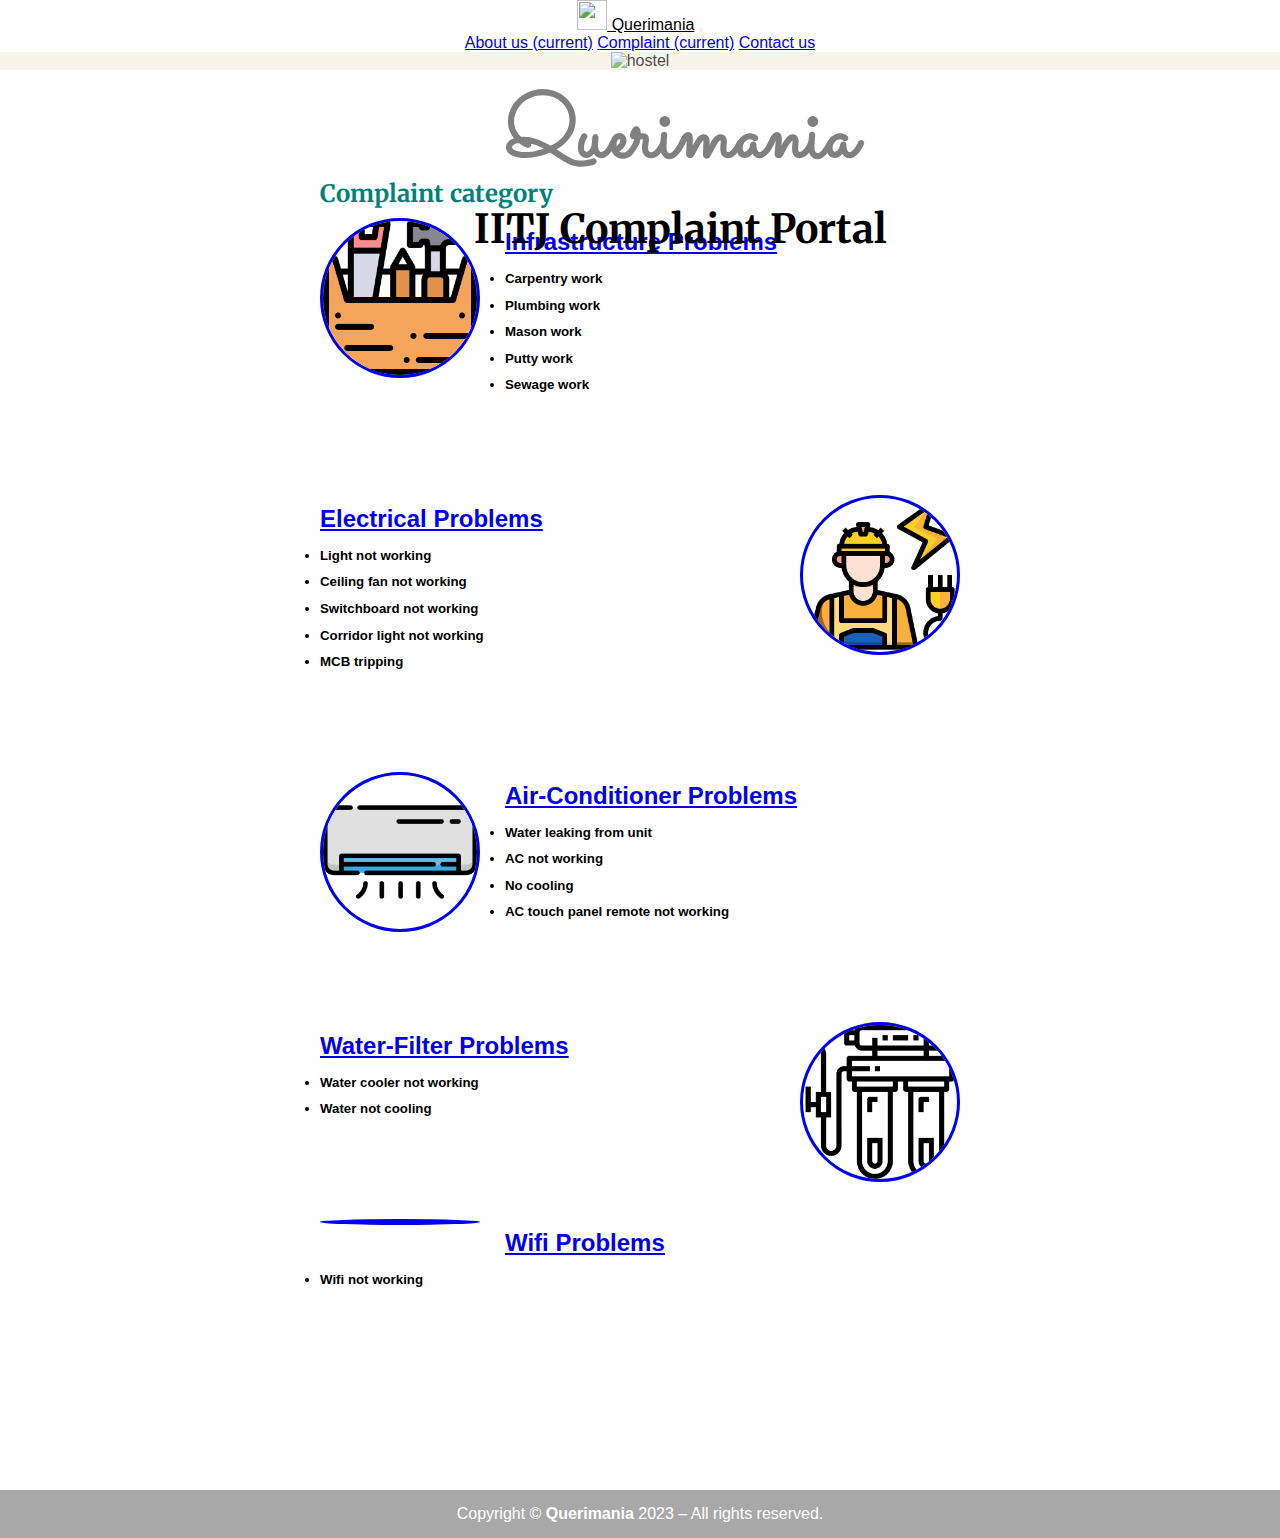
==== commit 7e210a3b: "Update index.html" ====
--- a/index.html
+++ b/index.html
@@ -15,32 +15,15 @@
 <body bgcolor=#F8F4EA >
     <center>
         <nav class="navbar navbar-expand-lg navbar-dark bg-dark">
-            <a class="navbar-brand" href="<!DOCTYPE html>
-<html lang="en">
-<head>
-   
-    <link rel="stylesheet" href="https://cdnjs.cloudflare.com/ajax/libs/font-awesome/6.0.0-beta2/css/all.min.css" integrity="sha512-YWzhKL2whUzgiheMoBFwW8CKV4qpHQAEuvilg9FAn5VJUDwKZZxkJNuGM4XkWuk94WCrrwslk8yWNGmY1EduTA==" crossorigin="anonymous" referrerpolicy="no-referrer" />
-    <link rel="preconnect" href="https://fonts.googleapis.com">
-    <link rel="preconnect" href="https://fonts.gstatic.com" crossorigin>
-    <link href="https://fonts.googleapis.com/css2?family=Merriweather&family=Montserrat&family=Sacramento&display=swap" rel="stylesheet">
-    <title>Querimania</title>
-    <link href="https://cdn.jsdelivr.net/npm/bootstrap@5.1.3/dist/css/bootstrap.min.css" rel="stylesheet" integrity="sha384-1BmE4kWBq78iYhFldvKuhfTAU6auU8tT94WrHftjDbrCEXSU1oBoqyl2QvZ6jIW3" crossorigin="anonymous">
-    <script src="https://cdn.jsdelivr.net/npm/bootstrap@5.1.3/dist/js/bootstrap.bundle.min.js" integrity="sha384-ka7Sk0Gln4gmtz2MlQnikT1wXgYsOg+OMhuP+IlRH9sENBO0LRn5q+8nbTov4+1p" crossorigin="anonymous"></script>
-    <link rel="stylesheet" href="css/style.css">
-    <link rel="icon" type="image/x-icon" href="https://upload.wikimedia.org/wikipedia/en/8/81/Indian_Institute_of_Technology_Jodhpur_Logo.svg">
-</head>
-<body bgcolor=#F8F4EA >
-    <center>
-        <nav class="navbar navbar-expand-lg navbar-dark bg-dark">
-            <a class="navbar-brand" https://querimania.github.io/iitj/"><img src="https://upload.wikimedia.org/wikipedia/en/8/81/Indian_Institute_of_Technology_Jodhpur_Logo.svg" width="30" height="30" class="d-inline-block align-top" alt="">
+            <a class="navbar-brand" href="https://anuj-lalla.github.io/Querimania/"><img src="https://upload.wikimedia.org/wikipedia/en/8/81/Indian_Institute_of_Technology_Jodhpur_Logo.svg" width="30" height="30" class="d-inline-block align-top" alt="">
                 Querimania</a>
             <button class="navbar-toggler" type="button" data-toggle="collapse" data-target="#navbarNavAltMarkup" aria-controls="navbarNavAltMarkup" aria-expanded="false" aria-label="Toggle navigation">
               <span class="navbar-toggler-icon"></span>
             </button>
             <div class="collapse navbar-collapse" id="navbarNavAltMarkup">
               <div class="navbar-nav">
-                <a class="nav-item nav-link active" href="https://querimania.github.io/iitj/au.html">About us <span class="sr-only">(current)</span></a>
-                <a class="nav-item nav-link active" href="https://querimania.github.io/iitj/complain.html">Complaint <span class="sr-only">(current)</span></a>
+                <a class="nav-item nav-link active" href="au.html">About us <span class="sr-only">(current)</span></a>
+                <a class="nav-item nav-link active" href="complain.html">Complaint <span class="sr-only">(current)</span></a>
                 <a class="nav-item nav-link" href="https://docs.google.com/forms/d/e/1FAIpQLSfyJDzvRaezOXPkCBb9kasWrLsYLkIfKu8VEbDp6EZY1Rfx2Q/viewform">Contact us</a>
                 <!-- <a class="nav-item nav-link" href="#">Pricing</a>
                 <a class="nav-item nav-link disabled" href="#">Disabled</a> -->
@@ -128,4 +111,4 @@
    
     </center>
 
-</html>">
+</html>
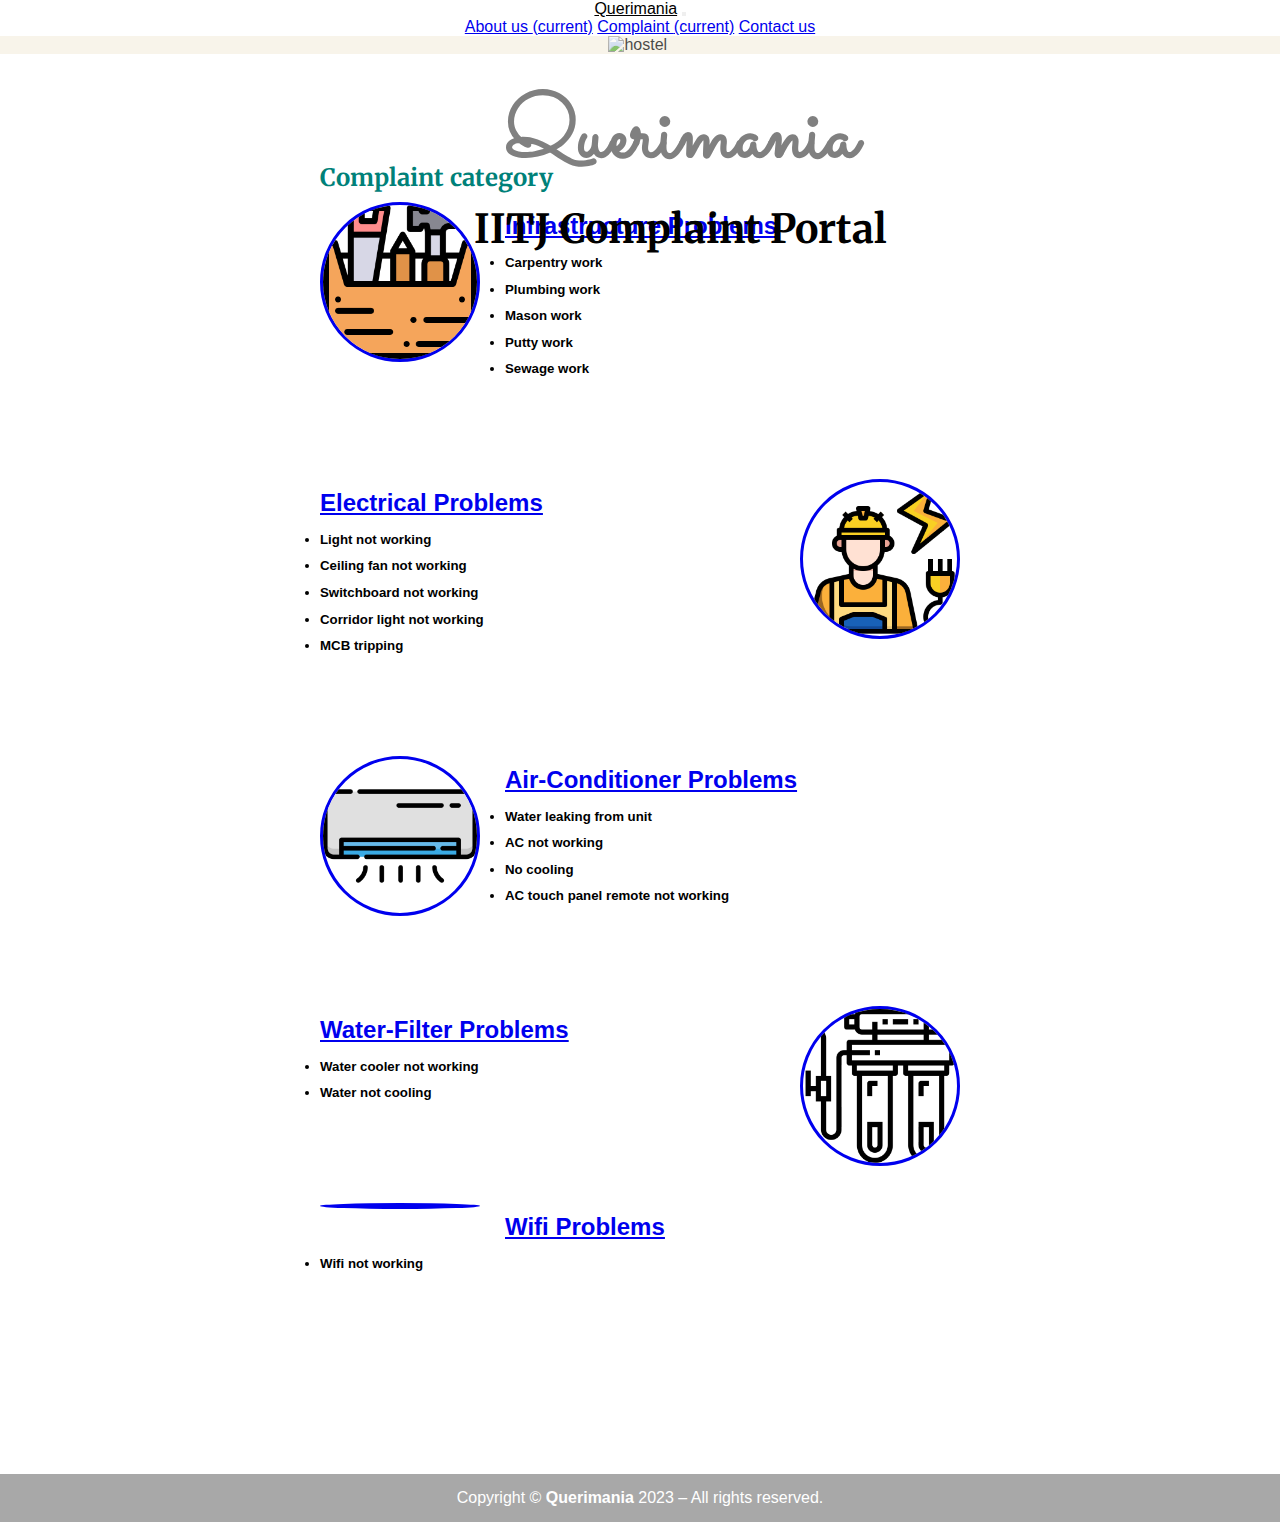
==== commit 7cd3ec94: "Update index.html" ====
--- a/index.html
+++ b/index.html
@@ -15,15 +15,15 @@
 <body bgcolor=#F8F4EA >
     <center>
         <nav class="navbar navbar-expand-lg navbar-dark bg-dark">
-            <a class="navbar-brand" href="https://anuj-lalla.github.io/Querimania/"><img src="https://upload.wikimedia.org/wikipedia/en/8/81/Indian_Institute_of_Technology_Jodhpur_Logo.svg" width="30" height="30" class="d-inline-block align-top" alt="">
-                Querimania</a>
+            <a class="navbar-brand" href="https://querimania.github.io/iitj/"> 
+                  Querimania</a>
             <button class="navbar-toggler" type="button" data-toggle="collapse" data-target="#navbarNavAltMarkup" aria-controls="navbarNavAltMarkup" aria-expanded="false" aria-label="Toggle navigation">
               <span class="navbar-toggler-icon"></span>
             </button>
             <div class="collapse navbar-collapse" id="navbarNavAltMarkup">
               <div class="navbar-nav">
-                <a class="nav-item nav-link active" href="au.html">About us <span class="sr-only">(current)</span></a>
-                <a class="nav-item nav-link active" href="complain.html">Complaint <span class="sr-only">(current)</span></a>
+                <a class="nav-item nav-link active" href="https://querimania.github.io/iitj/au.html">About us <span class="sr-only">(current)</span></a>
+                <a class="nav-item nav-link active" href="https://querimania.github.io/iitj/complain.html">Complaint <span class="sr-only">(current)</span></a>
                 <a class="nav-item nav-link" href="https://docs.google.com/forms/d/e/1FAIpQLSfyJDzvRaezOXPkCBb9kasWrLsYLkIfKu8VEbDp6EZY1Rfx2Q/viewform">Contact us</a>
                 <!-- <a class="nav-item nav-link" href="#">Pricing</a>
                 <a class="nav-item nav-link disabled" href="#">Disabled</a> -->
@@ -34,16 +34,17 @@
         <!-- <h1 class="title">Querimania</h1>
         <h2 class="description">IITJ Complaint Portal</h2>  -->
         <!-- <img class="img" src="Images/hostel.png" alt="hostel">        -->
-        <img class="img" src="https://abped-college-dashboard.s3.us-east-2.amazonaws.com/tted/college-backend/college/4fff8591-2fa2-4b59-a656-4f50a61eaf90.jpg" alt="hostel">   
+        <img class="img_au" src="Images/BG.jpg" alt="hostel">
+        <img class="img_2"src="https://upload.wikimedia.org/wikipedia/en/8/81/Indian_Institute_of_Technology_Jodhpur_Logo.svg" alt="">   
         <div class="banner-text">
-            <h1 class="title">Querimania</h1>
+            <h1 class="title" > Querimania</h1>
         <h2 class="description">IITJ Complaint Portal</h2> 
         </div>    
     </div>
     <div class="complains" >
         <h2>Complaint category</h2>
         <a href="complain.html"><img class="civil" src="Images/carpenter.png" alt=""></a>
-         <h2><u><a href="complain.html"> Infrastructure Problems</u></a></h2>
+         <h2><u> <a href="complain.html">Infrastructure Problems</a></u></h2>
          <!-- <p>Complains related to carpentry,plumbing,mason,etc</p> -->
          <ul>
             <h5>
@@ -108,7 +109,6 @@
     <div class="copyright_footer">
        <footer> Copyright © <b>Querimania</b> 2023 – All rights reserved.</footer>
     </div>
-   
-    </center>
+  
 
 </html>
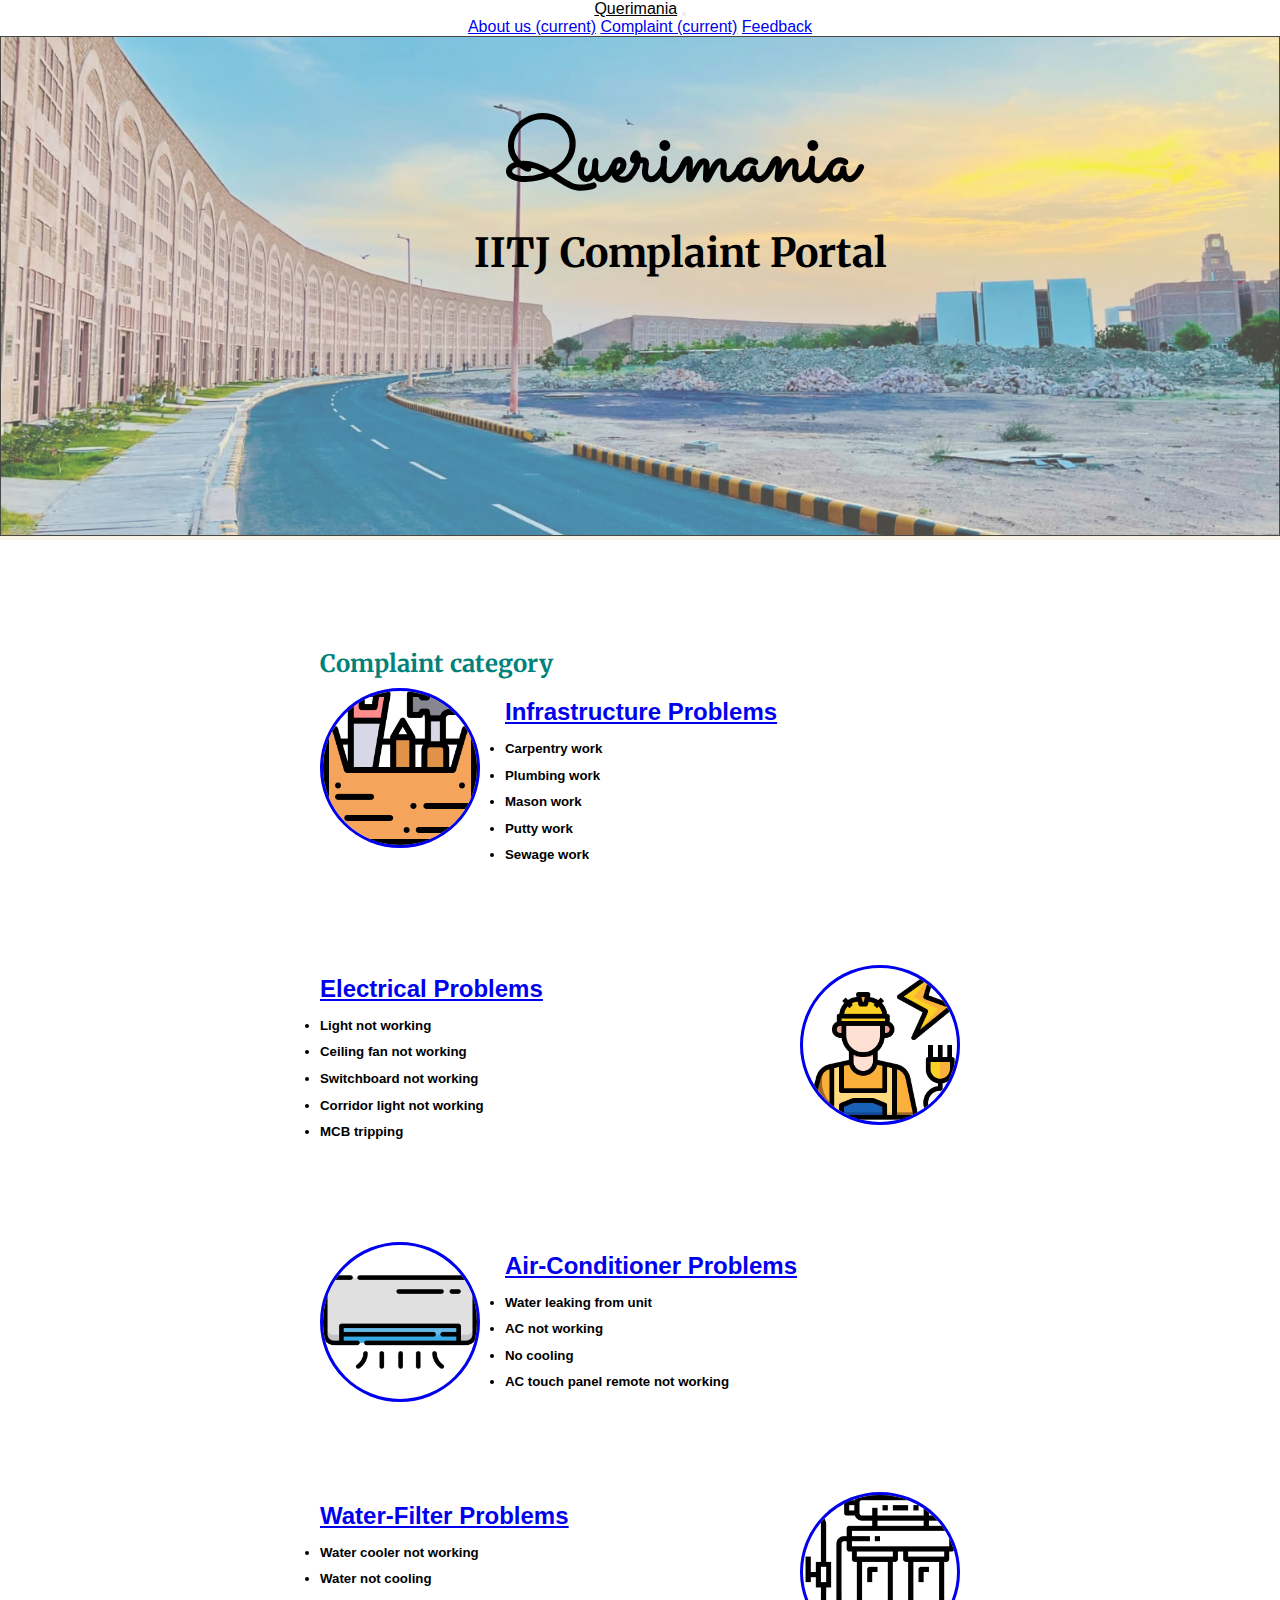
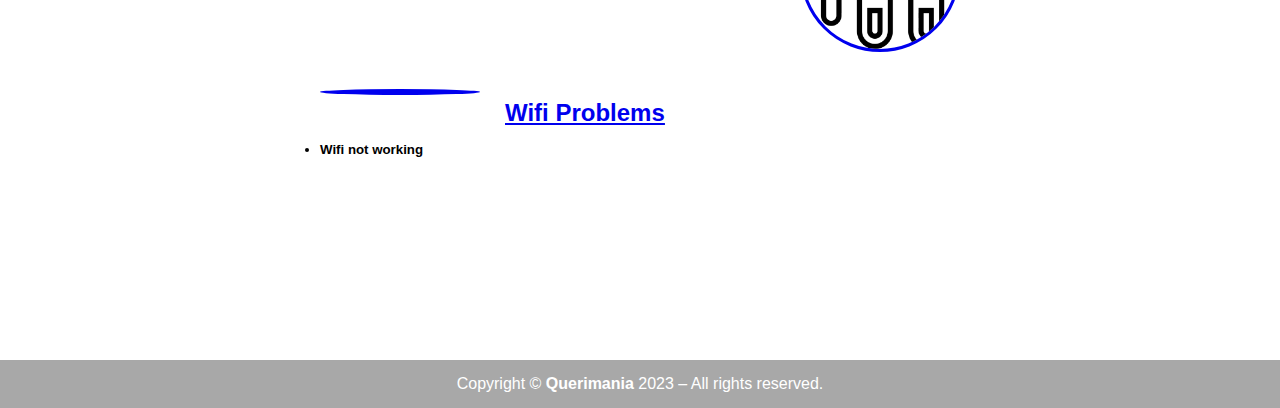
==== commit 59ddd465: "Update index.html" ====
--- a/index.html
+++ b/index.html
@@ -24,7 +24,7 @@
               <div class="navbar-nav">
                 <a class="nav-item nav-link active" href="https://querimania.github.io/iitj/au.html">About us <span class="sr-only">(current)</span></a>
                 <a class="nav-item nav-link active" href="https://querimania.github.io/iitj/complain.html">Complaint <span class="sr-only">(current)</span></a>
-                <a class="nav-item nav-link" href="https://docs.google.com/forms/d/e/1FAIpQLSfyJDzvRaezOXPkCBb9kasWrLsYLkIfKu8VEbDp6EZY1Rfx2Q/viewform">Contact us</a>
+                <a class="nav-item nav-link" href="https://docs.google.com/forms/d/e/1FAIpQLSfyJDzvRaezOXPkCBb9kasWrLsYLkIfKu8VEbDp6EZY1Rfx2Q/viewform">Feedback</a>
                 <!-- <a class="nav-item nav-link" href="#">Pricing</a>
                 <a class="nav-item nav-link disabled" href="#">Disabled</a> -->
               </div>
--- a/css/style.css
+++ b/css/style.css
@@ -1,31 +1,43 @@
 .top-container{
     /* background-color: #ff4c68;  */
     background-color:#F8F4EA ;
-    /* position: relative; */
+    position: relative; 
     top: 0;
 }
 .navbar-brand{
   color: #000;
 }
 .img{
-    width: 100%;
-    height:100%;
-    object-fit: cover;
-    position: relative;
-    opacity: 0.7;
-}
-.img_au{
     width: 100%;
     height:50%;
     object-fit: cover;
     position: relative;
     opacity: 0.7;
 }
+.img_au{
+    width: 100%;
+    height: 500px;
+    object-fit: cover;
+     position: relative; 
+    opacity: 0.7;
+}
 .banner-text{
     position: absolute;
     top: 3%;
     left: 37%;
 }
+.img_au {
+  position: relative;
+  top: 0;
+  left: 0;
+  border: 1px solid #000000;
+}
+.img_2 {
+  position: absolute;
+  top: 30px;
+  height: 150px;
+  margin-left: 300px;
+}
 p{
     font-family: 'Merriweather', serif;
     color: #008179;
@@ -40,7 +52,7 @@
 }
 .title{
     font-size: 5.625rem;
-    color: white;
+    color: black;
     margin-top: 45px;
 }
 .description{
@@ -224,7 +236,7 @@
   }
   
   .title {
-    color: grey;
+    color: black;
   }
   
   .button {
@@ -504,10 +516,4 @@
   color: #8c7ae6;
   font-size: 20px;
 }
-.w3-show-inline-block{
-    
-  }
-
-
-  
-
+
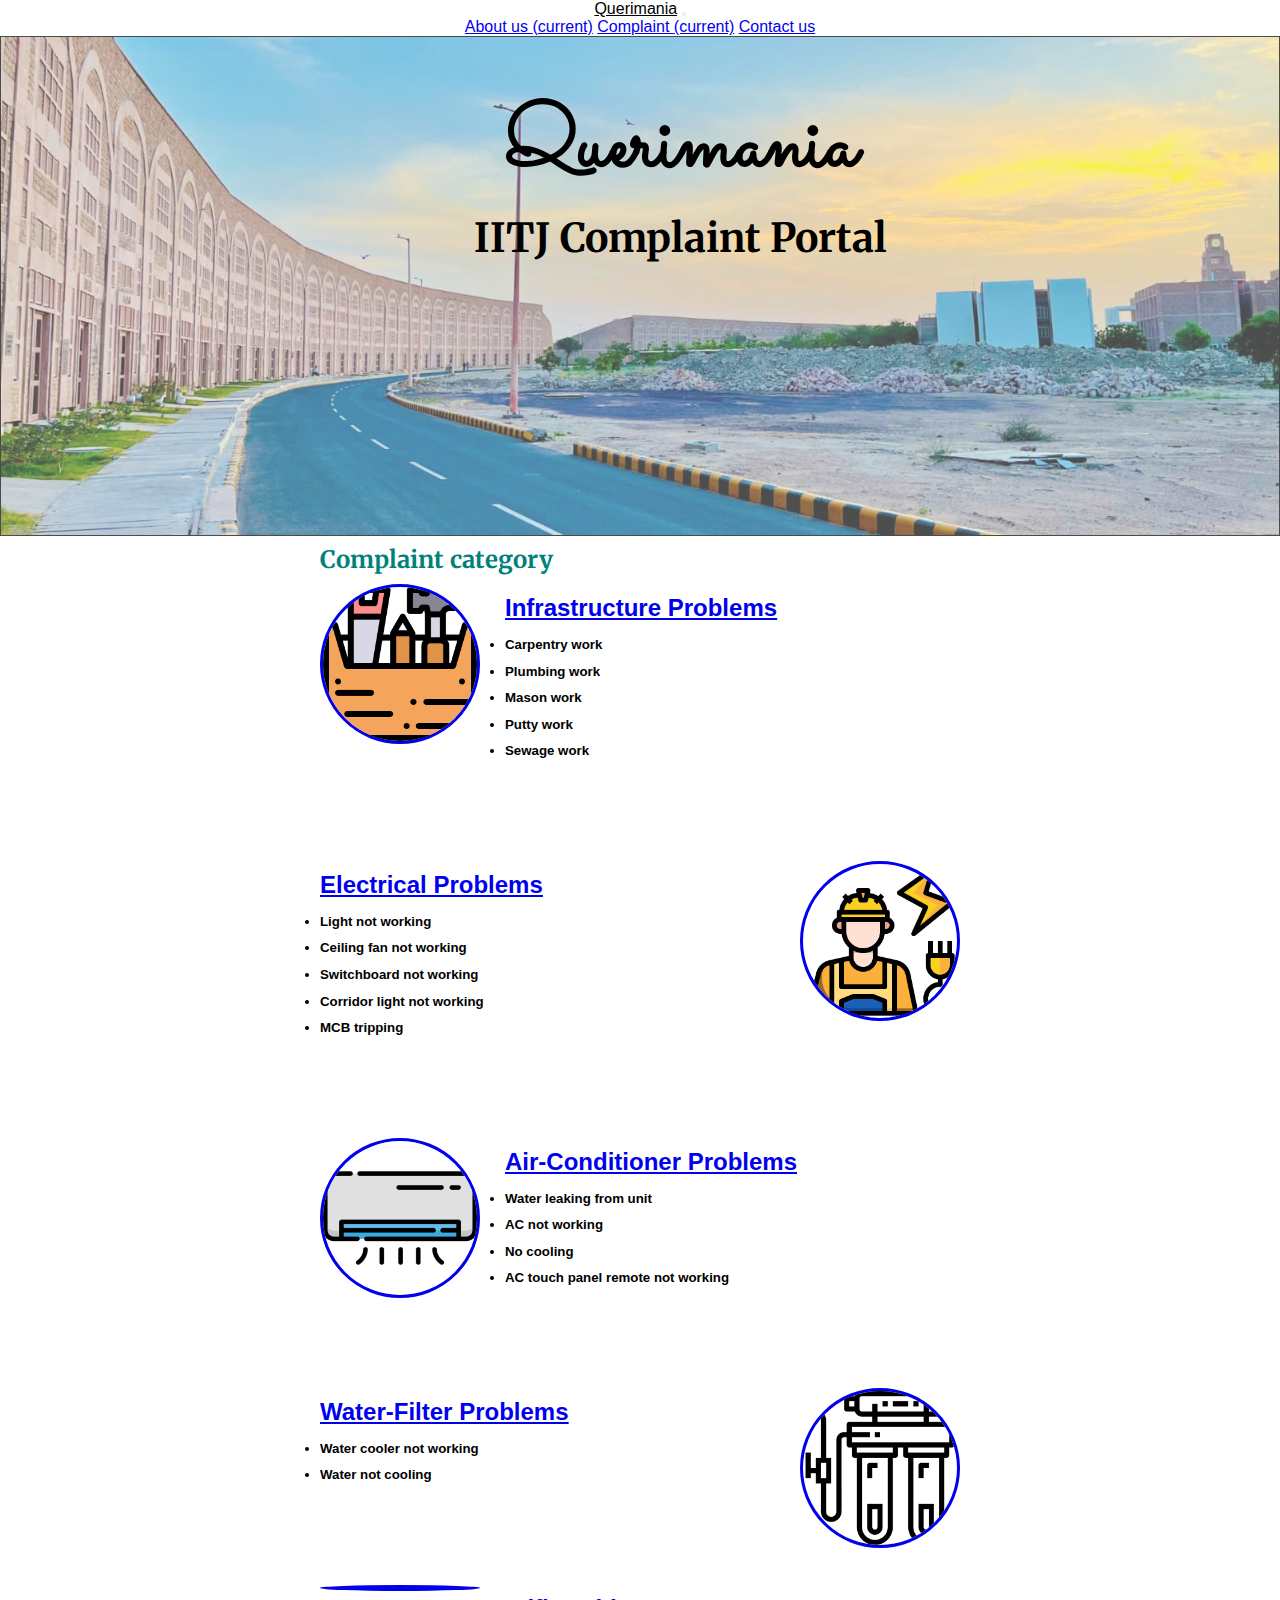
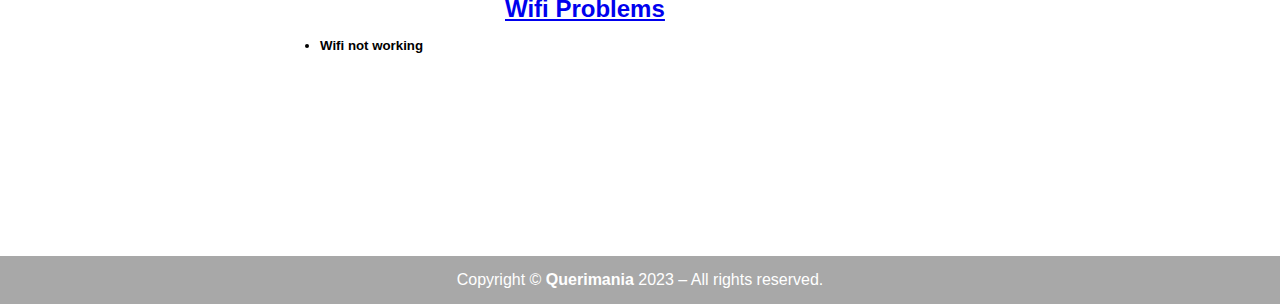
==== commit 96954a27: "Update index.html" ====
--- a/index.html
+++ b/index.html
@@ -1,7 +1,8 @@
 <!DOCTYPE html>
 <html lang="en">
 <head>
-   
+
+  
     <link rel="stylesheet" href="https://cdnjs.cloudflare.com/ajax/libs/font-awesome/6.0.0-beta2/css/all.min.css" integrity="sha512-YWzhKL2whUzgiheMoBFwW8CKV4qpHQAEuvilg9FAn5VJUDwKZZxkJNuGM4XkWuk94WCrrwslk8yWNGmY1EduTA==" crossorigin="anonymous" referrerpolicy="no-referrer" />
     <link rel="preconnect" href="https://fonts.googleapis.com">
     <link rel="preconnect" href="https://fonts.gstatic.com" crossorigin>
@@ -24,7 +25,7 @@
               <div class="navbar-nav">
                 <a class="nav-item nav-link active" href="https://querimania.github.io/iitj/au.html">About us <span class="sr-only">(current)</span></a>
                 <a class="nav-item nav-link active" href="https://querimania.github.io/iitj/complain.html">Complaint <span class="sr-only">(current)</span></a>
-                <a class="nav-item nav-link" href="https://docs.google.com/forms/d/e/1FAIpQLSfyJDzvRaezOXPkCBb9kasWrLsYLkIfKu8VEbDp6EZY1Rfx2Q/viewform">Feedback</a>
+                <a class="nav-item nav-link" href="https://docs.google.com/forms/d/e/1FAIpQLSfyJDzvRaezOXPkCBb9kasWrLsYLkIfKu8VEbDp6EZY1Rfx2Q/viewform">Contact us</a>
                 <!-- <a class="nav-item nav-link" href="#">Pricing</a>
                 <a class="nav-item nav-link disabled" href="#">Disabled</a> -->
               </div>
--- a/css/style.css
+++ b/css/style.css
@@ -18,7 +18,6 @@
     width: 100%;
     height: 500px;
     object-fit: cover;
-     position: relative; 
     opacity: 0.7;
 }
 .banner-text{
@@ -27,7 +26,7 @@
     left: 37%;
 }
 .img_au {
-  position: relative;
+  position: absolute;
   top: 0;
   left: 0;
   border: 1px solid #000000;
@@ -36,7 +35,7 @@
   position: absolute;
   top: 30px;
   height: 150px;
-  margin-left: 300px;
+  right: 30px;
 }
 p{
     font-family: 'Merriweather', serif;
@@ -62,7 +61,7 @@
 .complains{
     width: 50%;
     background-color:white ;
-    margin: 100px auto 100px auto ;
+    margin: 500px auto 100px auto ;
     text-align: left;
     line-height: 2;
 }
@@ -516,4 +515,3 @@
   color: #8c7ae6;
   font-size: 20px;
 }
-
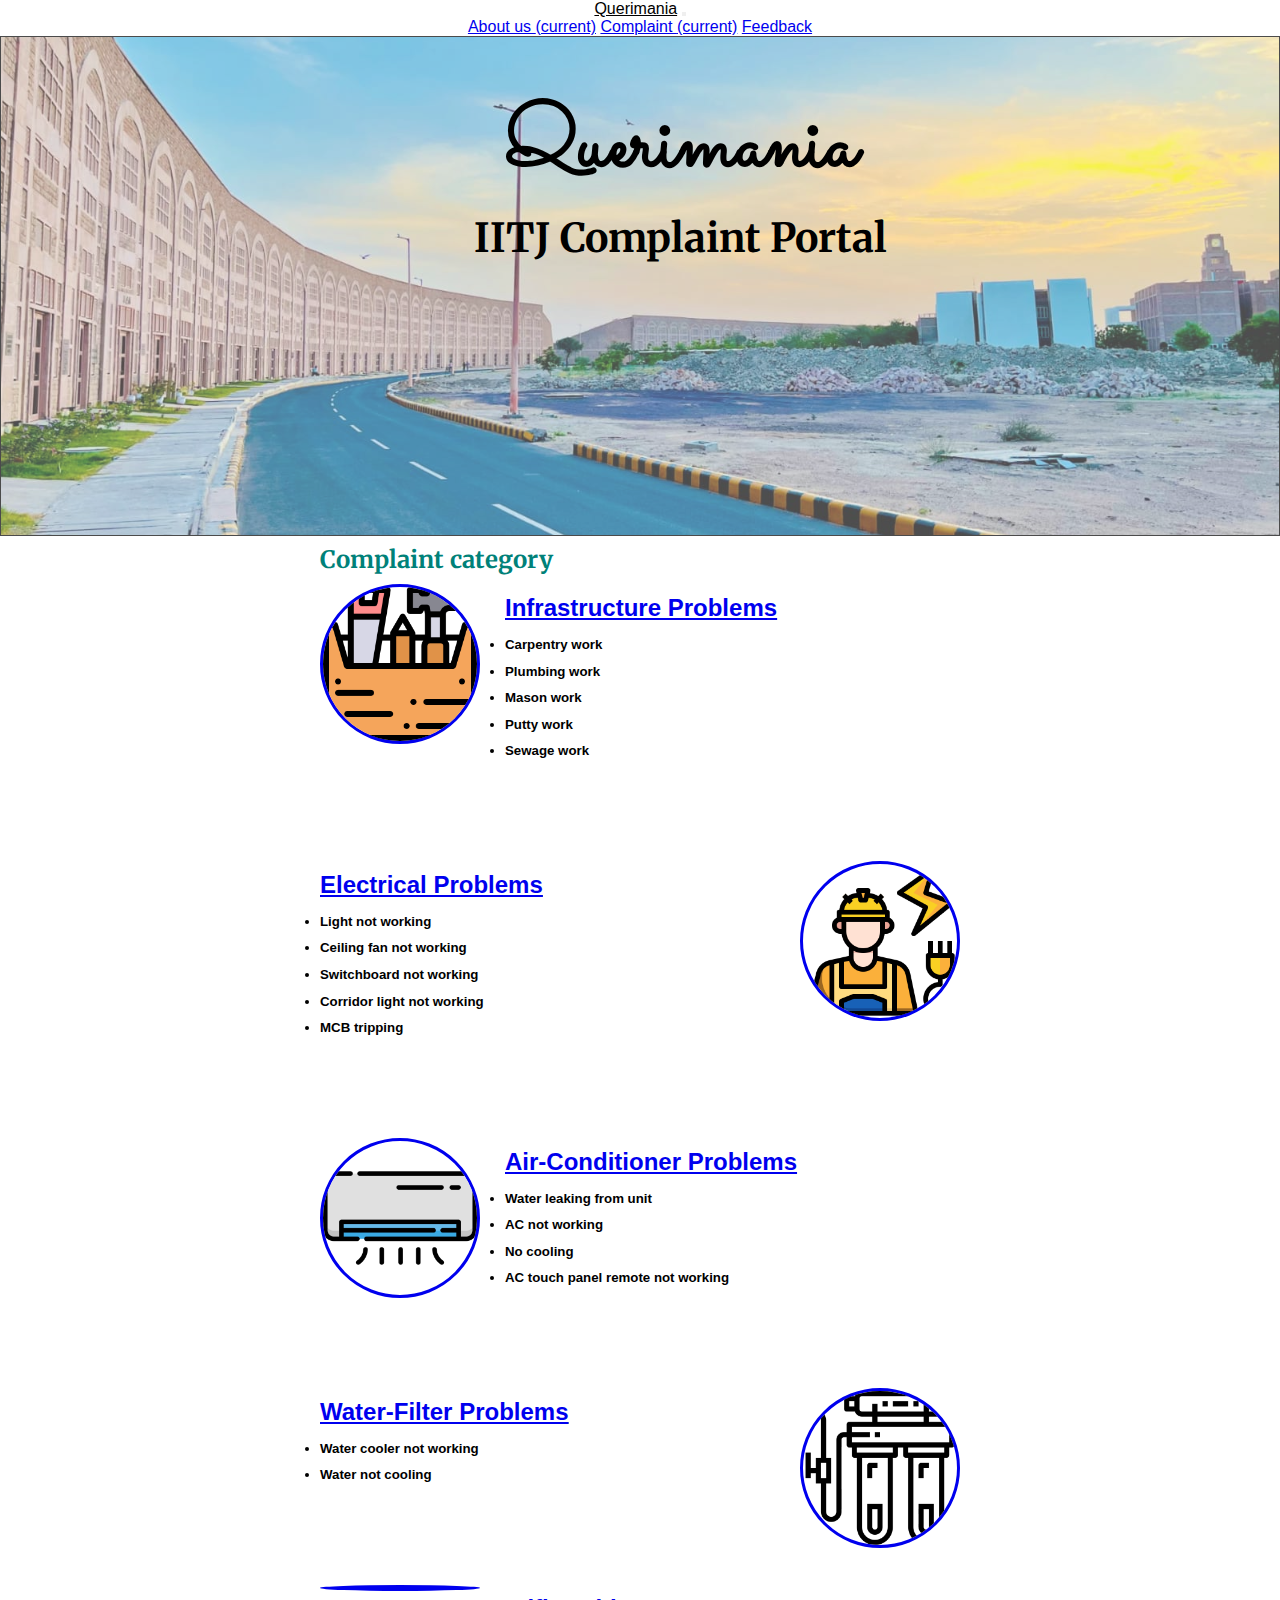
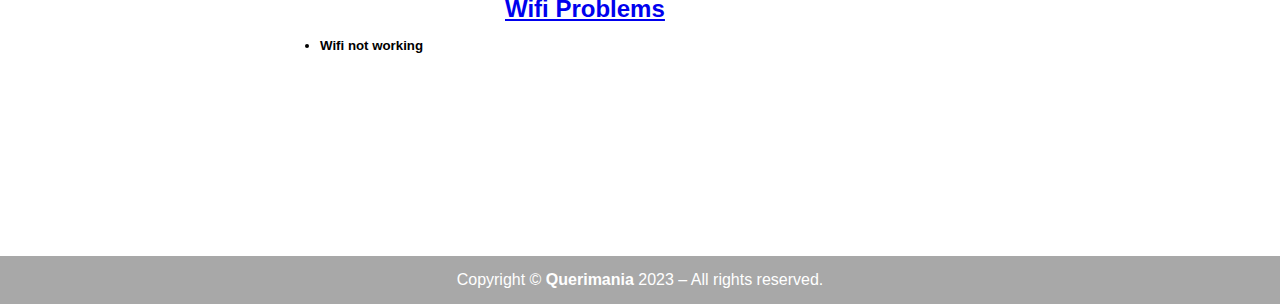
==== commit 26b0edc0: "Update index.html" ====
--- a/index.html
+++ b/index.html
@@ -25,7 +25,7 @@
               <div class="navbar-nav">
                 <a class="nav-item nav-link active" href="https://querimania.github.io/iitj/au.html">About us <span class="sr-only">(current)</span></a>
                 <a class="nav-item nav-link active" href="https://querimania.github.io/iitj/complain.html">Complaint <span class="sr-only">(current)</span></a>
-                <a class="nav-item nav-link" href="https://docs.google.com/forms/d/e/1FAIpQLSfyJDzvRaezOXPkCBb9kasWrLsYLkIfKu8VEbDp6EZY1Rfx2Q/viewform">Contact us</a>
+                <a class="nav-item nav-link" href="https://docs.google.com/forms/d/e/1FAIpQLSfyJDzvRaezOXPkCBb9kasWrLsYLkIfKu8VEbDp6EZY1Rfx2Q/viewform">Feedback</a>
                 <!-- <a class="nav-item nav-link" href="#">Pricing</a>
                 <a class="nav-item nav-link disabled" href="#">Disabled</a> -->
               </div>
--- a/css/style.css
+++ b/css/style.css
@@ -18,6 +18,7 @@
     width: 100%;
     height: 500px;
     object-fit: cover;
+     position: relative; 
     opacity: 0.7;
 }
 .banner-text{
